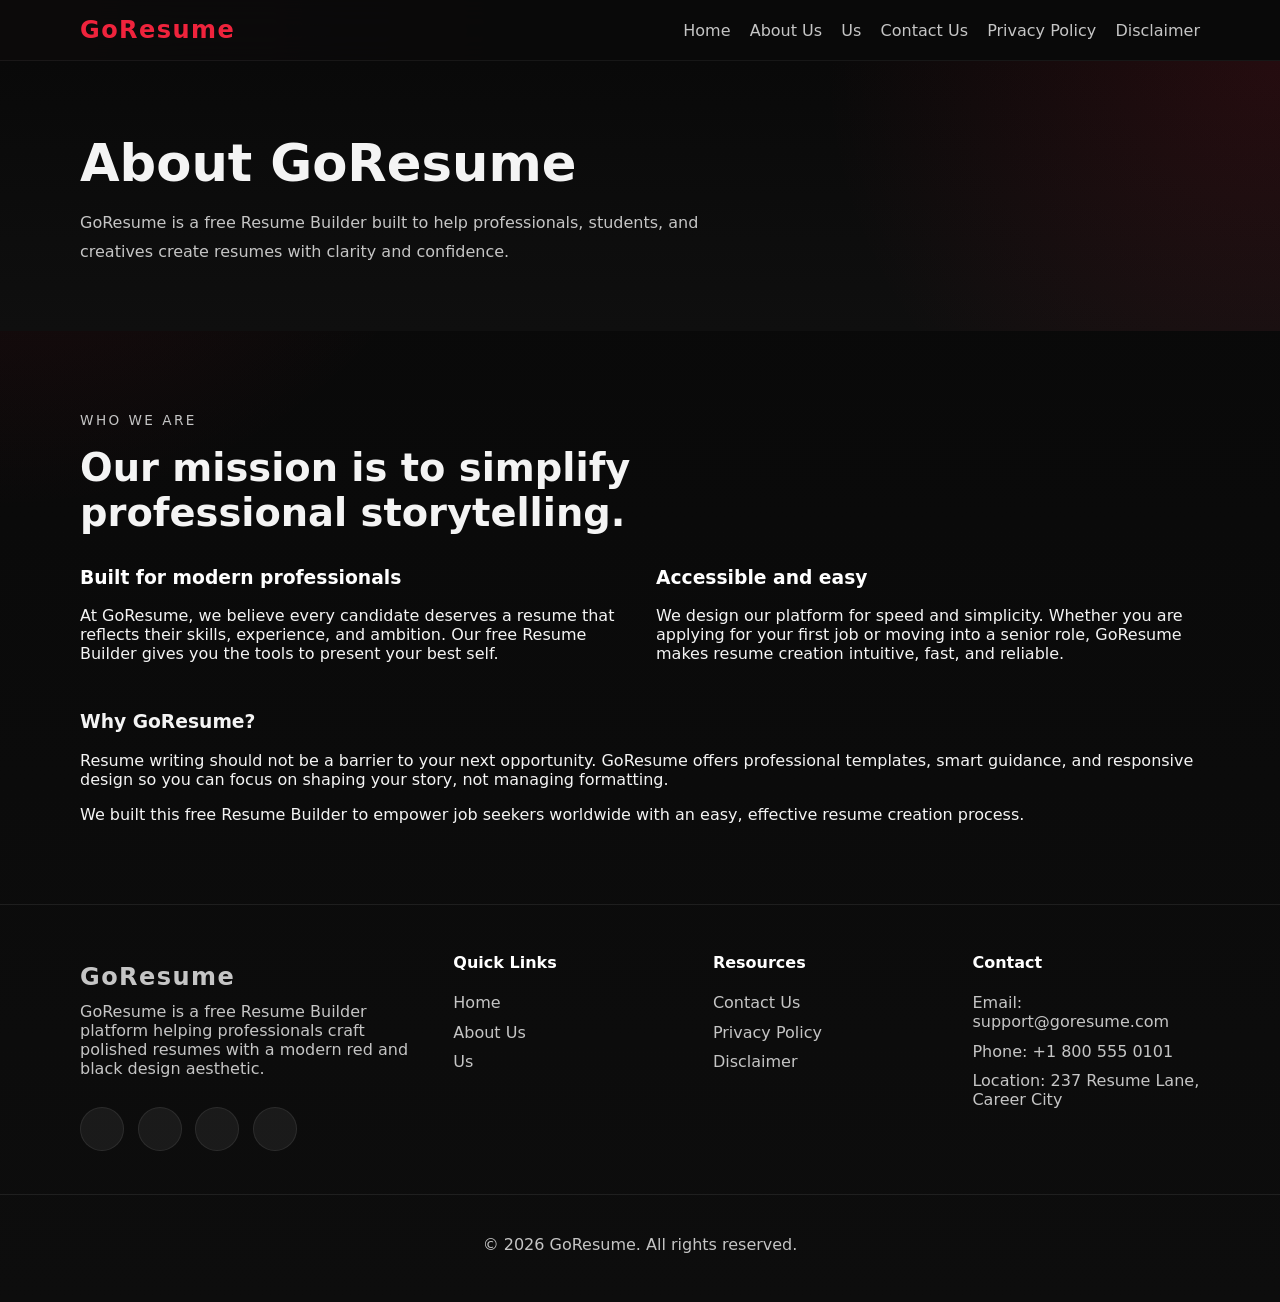
==== about.html @ 2c6f9b7a "Add GoResume website pages and styles for GitHub Pages deployment" ====
<!DOCTYPE html>
<html lang="en">
<head>
  <meta charset="UTF-8" />
  <meta name="viewport" content="width=device-width, initial-scale=1.0" />
  <title>About Us | GoResume</title>
  <meta name="description" content="Learn about GoResume, the free Resume Builder platform helping professionals create resumes quickly with modern design and powerful resume creation tools." />
  <link rel="stylesheet" href="styles.css" />
</head>
<body>
  <header class="site-header">
    <div class="container header-inner">
      <a href="index.html" class="brand">GoResume</a>
      <nav class="site-nav" aria-label="Primary navigation">
        <a href="index.html">Home</a>
        <a href="about.html">About Us</a>
        <a href="us.html">Us</a>
        <a href="contact.html">Contact Us</a>
        <a href="privacy-policy.html">Privacy Policy</a>
        <a href="disclaimer.html">Disclaimer</a>
      </nav>
      <button class="nav-toggle" aria-label="Toggle navigation" aria-expanded="false">Menu</button>
    </div>
  </header>

  <main>
    <section class="page-hero page-hero-about">
      <div class="container">
        <h1>About GoResume</h1>
        <p>GoResume is a free Resume Builder built to help professionals, students, and creatives create resumes with clarity and confidence.</p>
      </div>
    </section>

    <section class="content-section">
      <div class="container">
        <div class="section-intro">
          <p class="section-label">Who we are</p>
          <h2>Our mission is to simplify professional storytelling.</h2>
        </div>
        <div class="about-grid">
          <div>
            <h3>Built for modern professionals</h3>
            <p>At GoResume, we believe every candidate deserves a resume that reflects their skills, experience, and ambition. Our free Resume Builder gives you the tools to present your best self.</p>
          </div>
          <div>
            <h3>Accessible and easy</h3>
            <p>We design our platform for speed and simplicity. Whether you are applying for your first job or moving into a senior role, GoResume makes resume creation intuitive, fast, and reliable.</p>
          </div>
        </div>

        <div class="about-story">
          <h3>Why GoResume?</h3>
          <p>Resume writing should not be a barrier to your next opportunity. GoResume offers professional templates, smart guidance, and responsive design so you can focus on shaping your story, not managing formatting.</p>
          <p>We built this free Resume Builder to empower job seekers worldwide with an easy, effective resume creation process.</p>
        </div>
      </div>
    </section>
  </main>

  <footer class="site-footer">
    <div class="container footer-grid">
      <div class="footer-col about-col">
        <a href="index.html" class="footer-logo">GoResume</a>
        <p>GoResume is a free Resume Builder platform helping professionals craft polished resumes with a modern red and black design aesthetic.</p>
        <div class="social-links">
          <a href="#" class="social-icon facebook" aria-label="Facebook"></a>
          <a href="#" class="social-icon twitter" aria-label="Twitter"></a>
          <a href="#" class="social-icon linkedin" aria-label="LinkedIn"></a>
          <a href="#" class="social-icon instagram" aria-label="Instagram"></a>
        </div>
      </div>
      <div class="footer-col">
        <h4>Quick Links</h4>
        <a href="index.html">Home</a>
        <a href="about.html">About Us</a>
        <a href="us.html">Us</a>
      </div>
      <div class="footer-col">
        <h4>Resources</h4>
        <a href="contact.html">Contact Us</a>
        <a href="privacy-policy.html">Privacy Policy</a>
        <a href="disclaimer.html">Disclaimer</a>
      </div>
      <div class="footer-col">
        <h4>Contact</h4>
        <p>Email: support@goresume.com</p>
        <p>Phone: +1 800 555 0101</p>
        <p>Location: 237 Resume Lane, Career City</p>
      </div>
    </div>
    <div class="footer-bottom">
      <p>&copy; 2026 GoResume. All rights reserved.</p>
    </div>
  </footer>

  <script src="script.js"></script>
</body>
</html>
---- styles.css ----
/* Global styles */
:root {
  color-scheme: dark;
  --bg: #070606;
  --surface: #121212;
  --surface-strong: #1a1a1a;
  --text: #f4f4f4;
  --muted: #c5c5c5;
  --red: #ef233c;
  --red-soft: #ba1a2f;
  --border: rgba(255,255,255,0.08);
  --shadow: 0 20px 60px rgba(0,0,0,0.4);
}

* {
  box-sizing: border-box;
}

html, body {
  margin: 0;
  min-height: 100%;
  scroll-behavior: smooth;
  background: radial-gradient(circle at top left, rgba(239,35,60,0.12), transparent 28%), linear-gradient(180deg, #080808 0%, #0d0d0d 100%);
  color: var(--text);
  font-family: Inter, ui-sans-serif, system-ui, -apple-system, BlinkMacSystemFont, "Segoe UI", sans-serif;
}

img, svg {
  max-width: 100%;
}

a {
  color: inherit;
  text-decoration: none;
}

button, input, textarea {
  font: inherit;
}

.container {
  width: min(1120px, calc(100% - 2rem));
  margin: 0 auto;
}

.site-header {
  position: sticky;
  top: 0;
  z-index: 20;
  backdrop-filter: blur(18px);
  background: rgba(10, 10, 10, 0.9);
  border-bottom: 1px solid rgba(255,255,255,0.06);
}

.header-inner {
  display: flex;
  align-items: center;
  justify-content: space-between;
  gap: 1rem;
  padding: 1rem 0;
}

.brand, .footer-logo {
  font-size: 1.5rem;
  font-weight: 700;
  letter-spacing: 0.06em;
  color: var(--red);
}

.site-nav {
  display: flex;
  flex-wrap: wrap;
  gap: 1.2rem;
}

.site-nav a {
  color: var(--muted);
  transition: color 0.2s ease, transform 0.2s ease;
}

.site-nav a:hover {
  color: var(--text);
  transform: translateY(-1px);
}

.nav-toggle {
  display: none;
  background: none;
  border: 1px solid rgba(255,255,255,0.12);
  color: var(--text);
  padding: 0.7rem 1rem;
  border-radius: 999px;
  cursor: pointer;
}

.hero-section {
  padding: 4rem 0 3rem;
}

.hero-grid {
  display: grid;
  grid-template-columns: 1.2fr 1fr;
  gap: 2rem;
  align-items: center;
}

.hero-copy {
  max-width: 620px;
}

.eyebrow {
  display: inline-flex;
  align-items: center;
  gap: 0.5rem;
  color: var(--red);
  font-weight: 700;
  text-transform: uppercase;
  letter-spacing: 0.12em;
  margin-bottom: 1rem;
}

.hero-copy h1 {
  font-size: clamp(2.6rem, 4vw, 4rem);
  line-height: 1.02;
  margin: 0 0 1rem;
}

.hero-copy p {
  max-width: 43rem;
  margin: 0 0 1.75rem;
  color: var(--muted);
  line-height: 1.8;
}

.hero-actions {
  display: flex;
  flex-wrap: wrap;
  gap: 1rem;
  margin-bottom: 2rem;
}

.btn {
  display: inline-flex;
  align-items: center;
  justify-content: center;
  padding: 1rem 1.8rem;
  border-radius: 999px;
  border: 1px solid transparent;
  transition: transform 0.2s ease, background-color 0.2s ease, border-color 0.2s ease;
  font-weight: 600;
}

.btn:hover {
  transform: translateY(-2px);
}

.btn-primary {
  background: linear-gradient(135deg, var(--red), #ff4b5c);
  color: #fff;
}

.btn-secondary {
  background: transparent;
  color: var(--text);
  border-color: rgba(255,255,255,0.12);
}

.hero-features {
  display: grid;
  gap: 0.8rem;
  color: var(--muted);
  list-style: none;
  padding: 0;
  margin: 0;
}

.hero-features li {
  position: relative;
  padding-left: 1.6rem;
}

.hero-features li::before {
  content: "";
  position: absolute;
  left: 0;
  top: 0.6rem;
  width: 0.7rem;
  height: 0.7rem;
  background: var(--red);
  border-radius: 50%;
}

.hero-visual {
  display: grid;
  place-items: center;
}

.sphere {
  width: min(360px, 70vw);
  aspect-ratio: 1 / 1;
  border-radius: 50%;
  background: radial-gradient(circle at 30% 25%, rgba(255,112,133,0.95), rgba(239,35,60,0.92) 35%, rgba(101,0,0,0.4) 58%, transparent 75%), radial-gradient(circle at 65% 70%, rgba(255,233,233,0.6), rgba(255,255,255,0.06) 25%, transparent 42%), linear-gradient(180deg, rgba(255,255,255,0.08), rgba(0,0,0,0.1));
  box-shadow: 0 0 60px rgba(239,35,60,0.24), inset 0 0 40px rgba(255,255,255,0.1);
  transform: rotateX(32deg) rotateY(0deg) rotateZ(145deg);
  animation: spin 14s linear infinite;
  position: relative;
}

.sphere::after {
  content: "";
  position: absolute;
  inset: 12%;
  border-radius: 50%;
  background: radial-gradient(circle at 40% 30%, rgba(255,255,255,0.45), transparent 38%);
  filter: blur(3px);
}

@keyframes spin {
  to {
    transform: rotateX(32deg) rotateY(360deg) rotateZ(145deg);
  }
}

.content-section {
  padding: 4rem 0;
}

.section-intro {
  max-width: 770px;
  margin-bottom: 2rem;
}

.section-label {
  color: var(--red);
  text-transform: uppercase;
  letter-spacing: 0.18em;
  font-size: 0.85rem;
  margin-bottom: 0.75rem;
  display: inline-block;
}

.section-intro h2 {
  font-size: clamp(2rem, 3vw, 2.8rem);
  margin: 0 0 1rem;
}

.section-intro p {
  color: var(--muted);
  line-height: 1.8;
}

.feature-grid {
  display: grid;
  grid-template-columns: repeat(auto-fit, minmax(220px, 1fr));
  gap: 1.5rem;
}

.feature-card {
  padding: 1.8rem;
  background: rgba(255,255,255,0.03);
  border: 1px solid rgba(255,255,255,0.08);
  border-radius: 24px;
  box-shadow: var(--shadow);
}

.feature-card h3 {
  margin-top: 0;
  color: #fff;
}

.feature-card p {
  color: var(--muted);
  line-height: 1.85;
}

.home-content .two-column {
  display: grid;
  grid-template-columns: 1.2fr 0.8fr;
  gap: 2rem;
  align-items: center;
}

.home-content ul {
  list-style: none;
  padding: 0;
  margin: 1rem 0 0;
  color: var(--muted);
}

.home-content li {
  margin-bottom: 0.8rem;
  position: relative;
  padding-left: 1.5rem;
}

.home-content li::before {
  content: "✔";
  position: absolute;
  left: 0;
  top: 0;
  color: var(--red);
}

.stat-box {
  padding: 2rem;
  background: linear-gradient(180deg, rgba(239,35,60,0.15), rgba(255,255,255,0.02));
  border: 1px solid rgba(255,255,255,0.08);
  border-radius: 24px;
}

.stat-box h3 {
  margin-top: 0;
}

.stat-box p {
  color: var(--muted);
  line-height: 1.9;
}

.page-hero {
  padding: 4.5rem 0 3rem;
  background: radial-gradient(circle at top right, rgba(239,35,60,0.12), transparent 35%), linear-gradient(180deg, #090909 0%, #0f0f0f 100%);
}

.page-hero h1 {
  font-size: clamp(2.6rem, 4vw, 3.6rem);
  margin: 0 0 1rem;
}

.page-hero p {
  max-width: 42rem;
  color: var(--muted);
  line-height: 1.8;
}

.about-grid, .contact-grid {
  display: grid;
  gap: 2rem;
}

.about-grid {
  grid-template-columns: 1fr 1fr;
}

.about-grid h3,
.contact-info h2,
.policy-content h2 {
  margin-top: 0;
  color: #fff;
}

.about-story,
.policy-content div {
  margin-top: 2rem;
}

.contact-section {
  padding-bottom: 5rem;
}

.contact-grid {
  grid-template-columns: 1.1fr 0.9fr;
}

.contact-form {
  display: grid;
  gap: 1rem;
  background: rgba(255,255,255,0.03);
  border: 1px solid rgba(255,255,255,0.08);
  padding: 2rem;
  border-radius: 24px;
}

.contact-form label {
  display: grid;
  gap: 0.5rem;
  font-size: 0.95rem;
  color: var(--muted);
}

.contact-form input,
.contact-form textarea {
  width: 100%;
  border: 1px solid rgba(255,255,255,0.12);
  background: rgba(255,255,255,0.04);
  color: var(--text);
  border-radius: 16px;
  padding: 0.95rem 1rem;
  outline: none;
  transition: border-color 0.2s ease, background-color 0.2s ease;
}

.contact-form input:focus,
.contact-form textarea:focus {
  border-color: var(--red);
  background: rgba(255,255,255,0.08);
}

.site-footer {
  padding: 3rem 0 2rem;
  border-top: 1px solid rgba(255,255,255,0.08);
}

.footer-grid {
  display: grid;
  grid-template-columns: 1.5fr 1fr 1fr 1fr;
  gap: 2rem;
}

.footer-col h4 {
  margin-top: 0;
  color: #fff;
}

.footer-col p,
.footer-col a {
  color: var(--muted);
  display: block;
  margin: 0.65rem 0;
}

.footer-col a:hover {
  color: #fff;
}

.footer-bottom {
  margin-top: 2rem;
  border-top: 1px solid rgba(255,255,255,0.08);
  padding-top: 1.5rem;
  color: var(--muted);
  text-align: center;
}

.social-links {
  display: flex;
  gap: 0.85rem;
  margin-top: 1.2rem;
}

.social-icon {
  display: inline-flex;
  width: 44px;
  height: 44px;
  border-radius: 50%;
  background: rgba(255,255,255,0.06);
  border: 1px solid rgba(255,255,255,0.08);
  transition: transform 0.2s ease, background-color 0.2s ease, box-shadow 0.2s ease;
}

.social-icon:hover {
  transform: translateY(-2px);
  box-shadow: 0 12px 30px rgba(239,35,60,0.25);
}

.social-icon::before {
  content: "";
  width: 16px;
  height: 16px;
  margin: auto;
  background-size: cover;
  background-repeat: no-repeat;
}

.social-icon.facebook:hover {
  background: #1877f2;
}

.social-icon.twitter:hover {
  background: #1da1f2;
}

.social-icon.linkedin:hover {
  background: #0077b5;
}

.social-icon.instagram:hover {
  background: radial-gradient(circle at 30% 30%, #feda75, #d6249f 40%, #285aeb 70%);
}

.social-icon.facebook::before {
  background-image: url('data:image/svg+xml;utf8,<svg xmlns="http://www.w3.org/2000/svg" viewBox="0 0 24 24" fill="white"><path d="M22.675 0h-21.35C.6 0 .002.6.002 1.338v21.324C.002 23.4.6 24 1.325 24h11.495v-9.294H9.692v-3.622h3.128V8.413c0-3.1 1.892-4.788 4.658-4.788 1.325 0 2.463.099 2.795.143v3.24l-1.918.001c-1.504 0-1.796.715-1.796 1.763v2.312h3.59l-.467 3.622h-3.123V24h6.116C23.4 24 24 23.4 24 22.662V1.338C24 .6 23.4 0 22.675 0z"/></svg>');
}

.social-icon.twitter::before {
  background-image: url('data:image/svg+xml;utf8,<svg xmlns="http://www.w3.org/2000/svg" viewBox="0 0 24 24" fill="white"><path d="M24 4.557a9.83 9.83 0 0 1-2.828.775 4.932 4.932 0 0 0 2.165-2.724 9.865 9.865 0 0 1-3.127 1.195 4.916 4.916 0 0 0-8.38 4.482A13.941 13.941 0 0 1 1.671 3.149a4.916 4.916 0 0 0 1.523 6.563 4.898 4.898 0 0 1-2.229-.616c-.054 2.281 1.581 4.415 3.949 4.89a4.935 4.935 0 0 1-2.224.084 4.918 4.918 0 0 0 4.59 3.417A9.867 9.867 0 0 1 0 21.543a13.94 13.94 0 0 0 7.548 2.212c9.058 0 14.01-7.513 14.01-14.01 0-.213-.005-.425-.014-.636A10.012 10.012 0 0 0 24 4.557z"/></svg>');
}

.social-icon.linkedin::before {
  background-image: url('data:image/svg+xml;utf8,<svg xmlns="http://www.w3.org/2000/svg" viewBox="0 0 24 24" fill="white"><path d="M22.23 0H1.771C.792 0 0 .774 0 1.729v20.542C0 23.225.792 24 1.771 24H22.23C23.206 24 24 23.225 24 22.271V1.729C24 .774 23.206 0 22.23 0ZM7.082 20.452H3.56V9h3.522v11.452ZM5.32 7.433a2.042 2.042 0 1 1 0-4.083 2.042 2.042 0 0 1 0 4.083ZM20.452 20.452h-3.522v-5.607c0-1.337-.027-3.057-1.865-3.057-1.866 0-2.152 1.458-2.152 2.966v5.699h-3.522V9h3.384v1.561h.048c.471-.889 1.623-1.826 3.341-1.826 3.57 0 4.229 2.35 4.229 5.405v6.312Z"/></svg>');
}

.social-icon.instagram::before {
  background-image: url('data:image/svg+xml;utf8,<svg xmlns="http://www.w3.org/2000/svg" viewBox="0 0 24 24" fill="white"><path d="M12 2.163c3.204 0 3.584.012 4.85.07 1.17.054 1.98.24 2.438.403a4.92 4.92 0 0 1 1.675 1.094 4.92 4.92 0 0 1 1.094 1.675c.164.459.35 1.269.403 2.438.058 1.266.07 1.646.07 4.85s-.012 3.584-.07 4.85c-.054 1.17-.24 1.98-.403 2.438a4.92 4.92 0 0 1-1.094 1.675 4.92 4.92 0 0 1-1.675 1.094c-.459.164-1.269.35-2.438.403-1.266.058-1.646.07-4.85.07s-3.584-.012-4.85-.07c-1.17-.054-1.98-.24-2.438-.403a4.92 4.92 0 0 1-1.675-1.094 4.92 4.92 0 0 1-1.094-1.675c-.164-.459-.35-1.269-.403-2.438C2.175 15.747 2.163 15.367 2.163 12s.012-3.584.07-4.85c.054-1.17.24-1.98.403-2.438A4.92 4.92 0 0 1 3.73 3.037 4.92 4.92 0 0 1 5.405 1.943c.459-.164 1.269-.35 2.438-.403C8.416 2.175 8.796 2.163 12 2.163Zm0 1.838c-3.17 0-3.548.012-4.797.07-1.036.046-1.597.214-1.969.357a3.06 3.06 0 0 0-1.115.722 3.06 3.06 0 0 0-.722 1.115c-.143.372-.311.933-.357 1.969-.058 1.25-.07 1.628-.07 4.797s.012 3.548.07 4.797c.046 1.036.214 1.597.357 1.969.16.39.369.74.722 1.115.375.354.725.562 1.115.722.372.143.933.311 1.969.357 1.249.058 1.627.07 4.797.07s3.548-.012 4.797-.07c1.036-.046 1.597-.214 1.969-.357a3.06 3.06 0 0 0 1.115-.722 3.06 3.06 0 0 0 .722-1.115c.143-.372.311-.933.357-1.969.058-1.249.07-1.627.07-4.797s-.012-3.548-.07-4.797c-.046-1.036-.214-1.597-.357-1.969a3.06 3.06 0 0 0-.722-1.115 3.06 3.06 0 0 0-1.115-.722c-.372-.143-.933-.311-1.969-.357-1.249-.058-1.627-.07-4.797-.07Zm0 4.505a5.332 5.332 0 1 1 0 10.664 5.332 5.332 0 0 1 0-10.664Zm0 1.838a3.494 3.494 0 1 0 0 6.989 3.494 3.494 0 0 0 0-6.989Zm5.406-1.959a1.245 1.245 0 1 1 0 2.49 1.245 1.245 0 0 1 0-2.49Z"/></svg>');
}

.footer-col a {
  transition: color 0.2s ease, transform 0.2s ease;
}

.footer-col a:hover {
  transform: translateX(4px);
}

@media (max-width: 950px) {
  .footer-grid,
  .hero-grid,
  .about-grid,
  .contact-grid,
  .home-content .two-column {
    grid-template-columns: 1fr;
  }

  .hero-section,
  .page-hero,
  .content-section,
  .site-footer {
    padding-left: 0;
    padding-right: 0;
  }
}

@media (max-width: 780px) {
  .header-inner {
    flex-wrap: wrap;
    align-items: flex-start;
  }

  .site-nav {
    flex-direction: column;
    width: 100%;
    display: none;
    margin-top: 1rem;
  }

  .site-nav.active {
    display: flex;
  }

  .nav-toggle {
    display: inline-flex;
  }

  .hero-copy h1,
  .page-hero h1 {
    font-size: 2.6rem;
  }
}

@media (max-width: 540px) {
  .hero-copy h1 {
    font-size: 2.2rem;
  }

  .btn {
    width: 100%;
  }

  .social-links {
    justify-content: flex-start;
  }
}
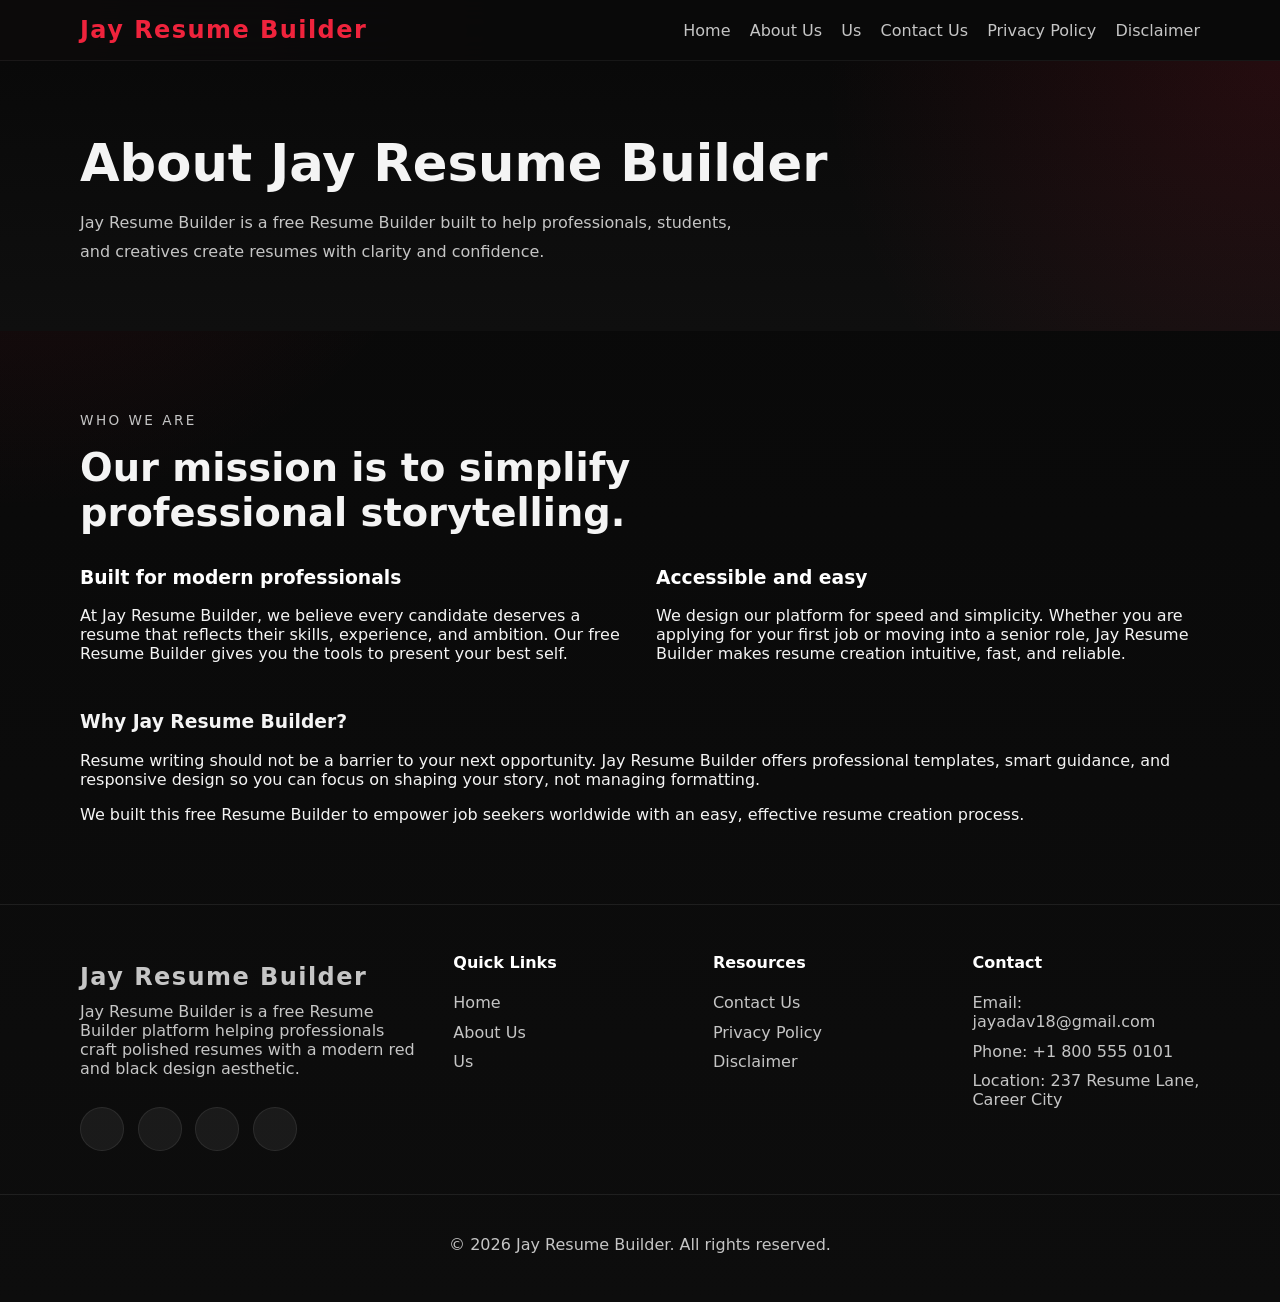
==== commit f671d9c1: "Update website name to Jay Resume Builder and use Gmail address" ====
--- a/about.html
+++ b/about.html
@@ -3,14 +3,14 @@
 <head>
   <meta charset="UTF-8" />
   <meta name="viewport" content="width=device-width, initial-scale=1.0" />
-  <title>About Us | GoResume</title>
-  <meta name="description" content="Learn about GoResume, the free Resume Builder platform helping professionals create resumes quickly with modern design and powerful resume creation tools." />
+  <title>About Us | Jay Resume Builder</title>
+  <meta name="description" content="Learn about Jay Resume Builder, the free Resume Builder platform helping professionals create resumes quickly with modern design and powerful resume creation tools." />
   <link rel="stylesheet" href="styles.css" />
 </head>
 <body>
   <header class="site-header">
     <div class="container header-inner">
-      <a href="index.html" class="brand">GoResume</a>
+      <a href="index.html" class="brand">Jay Resume Builder</a>
       <nav class="site-nav" aria-label="Primary navigation">
         <a href="index.html">Home</a>
         <a href="about.html">About Us</a>
@@ -26,8 +26,8 @@
   <main>
     <section class="page-hero page-hero-about">
       <div class="container">
-        <h1>About GoResume</h1>
-        <p>GoResume is a free Resume Builder built to help professionals, students, and creatives create resumes with clarity and confidence.</p>
+        <h1>About Jay Resume Builder</h1>
+        <p>Jay Resume Builder is a free Resume Builder built to help professionals, students, and creatives create resumes with clarity and confidence.</p>
       </div>
     </section>
 
@@ -40,17 +40,17 @@
         <div class="about-grid">
           <div>
             <h3>Built for modern professionals</h3>
-            <p>At GoResume, we believe every candidate deserves a resume that reflects their skills, experience, and ambition. Our free Resume Builder gives you the tools to present your best self.</p>
+            <p>At Jay Resume Builder, we believe every candidate deserves a resume that reflects their skills, experience, and ambition. Our free Resume Builder gives you the tools to present your best self.</p>
           </div>
           <div>
             <h3>Accessible and easy</h3>
-            <p>We design our platform for speed and simplicity. Whether you are applying for your first job or moving into a senior role, GoResume makes resume creation intuitive, fast, and reliable.</p>
+            <p>We design our platform for speed and simplicity. Whether you are applying for your first job or moving into a senior role, Jay Resume Builder makes resume creation intuitive, fast, and reliable.</p>
           </div>
         </div>
 
         <div class="about-story">
-          <h3>Why GoResume?</h3>
-          <p>Resume writing should not be a barrier to your next opportunity. GoResume offers professional templates, smart guidance, and responsive design so you can focus on shaping your story, not managing formatting.</p>
+          <h3>Why Jay Resume Builder?</h3>
+          <p>Resume writing should not be a barrier to your next opportunity. Jay Resume Builder offers professional templates, smart guidance, and responsive design so you can focus on shaping your story, not managing formatting.</p>
           <p>We built this free Resume Builder to empower job seekers worldwide with an easy, effective resume creation process.</p>
         </div>
       </div>
@@ -60,8 +60,8 @@
   <footer class="site-footer">
     <div class="container footer-grid">
       <div class="footer-col about-col">
-        <a href="index.html" class="footer-logo">GoResume</a>
-        <p>GoResume is a free Resume Builder platform helping professionals craft polished resumes with a modern red and black design aesthetic.</p>
+        <a href="index.html" class="footer-logo">Jay Resume Builder</a>
+        <p>Jay Resume Builder is a free Resume Builder platform helping professionals craft polished resumes with a modern red and black design aesthetic.</p>
         <div class="social-links">
           <a href="#" class="social-icon facebook" aria-label="Facebook"></a>
           <a href="#" class="social-icon twitter" aria-label="Twitter"></a>
@@ -83,13 +83,13 @@
       </div>
       <div class="footer-col">
         <h4>Contact</h4>
-        <p>Email: support@goresume.com</p>
+        <p>Email: jayadav18@gmail.com</p>
         <p>Phone: +1 800 555 0101</p>
         <p>Location: 237 Resume Lane, Career City</p>
       </div>
     </div>
     <div class="footer-bottom">
-      <p>&copy; 2026 GoResume. All rights reserved.</p>
+      <p>&copy; 2026 Jay Resume Builder. All rights reserved.</p>
     </div>
   </footer>
 
